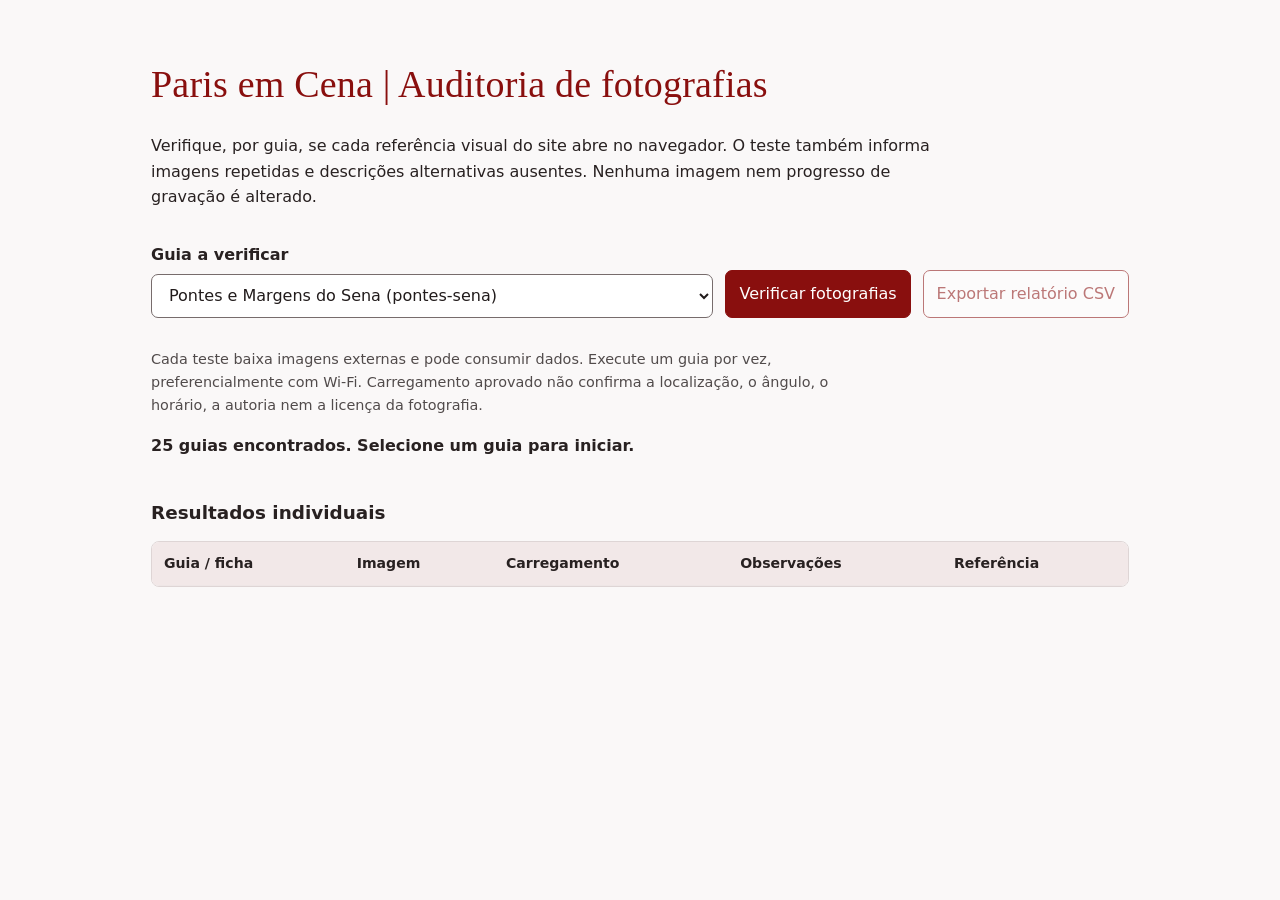
==== auditoria-fotografias.html @ afcc7165 "Adiciona auditoria de fotos por guia com teste de carregamento e exportação CSV" ====
<!doctype html>
<html lang="pt-BR">
<head>
<meta charset="utf-8">
<meta name="viewport" content="width=device-width,initial-scale=1">
<title>Paris em Cena | Auditoria de fotografias</title>
<style>
:root{font-family:system-ui,-apple-system,BlinkMacSystemFont,"Segoe UI",sans-serif;color:#282121;background:#faf8f8}
*{box-sizing:border-box}
body{margin:0;font-size:16px;line-height:1.6}
main{max-width:1050px;margin:0 auto;padding:clamp(16px,4vw,36px)}
h1{font:normal clamp(26px,4vw,38px)/1.22 Georgia,serif;color:#890f0e;letter-spacing:.005em}
h2{font-size:1.15rem;line-height:1.35}
p{max-width:80ch}
.controls{display:flex;align-items:end;flex-wrap:wrap;gap:12px;padding:16px 0}
label{font-weight:650}
.field{display:grid;gap:6px;min-width:min(100%,320px);flex:1}
select,button{font:inherit;min-height:44px;padding:10px 13px;border-radius:7px}
select{max-width:100%;background:#fff;color:#211b1b;border:1px solid #776c6c}
button{background:#890f0e;color:#fff;border:1px solid #890f0e;cursor:pointer}
button[disabled]{opacity:.55;cursor:wait}
button.secondary{background:#fff;color:#890f0e}
.note{font-size:.9rem;color:#514b4b}
#status{min-height:2.3rem;font-weight:600}
.summary{display:grid;grid-template-columns:repeat(auto-fit,minmax(140px,1fr));gap:10px;margin:14px 0}
.metric{background:#fff;border:1px solid #e2d7d7;border-radius:8px;padding:10px 14px}
.metric strong{display:block;font-size:1.35rem}
.table-wrap{overflow:auto;background:#fff;border:1px solid #ded5d5;border-radius:8px}
table{border-collapse:collapse;width:100%;min-width:720px;font-size:.88rem}
th,td{text-align:left;vertical-align:top;padding:10px 12px;border-bottom:1px solid #eee6e6;overflow-wrap:anywhere}
th{background:#f2e8e8}
tbody tr:last-child td{border-bottom:0}
.ok{color:#1e6530;font-weight:700}.fail{color:#a51b29;font-weight:700}.warn{color:#835002;font-weight:700}
a{color:#780c0c;text-underline-offset:3px}
a:focus-visible,button:focus-visible,select:focus-visible{outline:3px solid #226bbc;outline-offset:3px}
iframe{position:absolute;left:-10000px;top:0;width:390px;height:700px;border:0}
@media(max-width:600px){table{font-size:.82rem}.controls button{flex:1}}
</style>
</head>
<body>
<main>
<h1>Paris em Cena | Auditoria de fotografias</h1>
<p>Verifique, por guia, se cada referência visual do site abre no navegador. O teste também informa imagens repetidas e descrições alternativas ausentes. Nenhuma imagem nem progresso de gravação é alterado.</p>
<div class="controls">
<div class="field"><label for="guide">Guia a verificar</label><select id="guide" disabled><option>Carregando guias...</option></select></div>
<button id="run" type="button" disabled>Verificar fotografias</button>
<button id="csv" type="button" class="secondary" disabled>Exportar relatório CSV</button>
</div>
<p class="note">Cada teste baixa imagens externas e pode consumir dados. Execute um guia por vez, preferencialmente com Wi-Fi. Carregamento aprovado não confirma a localização, o ângulo, o horário, a autoria nem a licença da fotografia.</p>
<p id="status" role="status" aria-live="polite">Preparando inventário...</p>
<div class="summary" id="summary" aria-label="Resumo da verificação"></div>
<h2>Resultados individuais</h2>
<div class="table-wrap">
<table><thead><tr><th>Guia / ficha</th><th>Imagem</th><th>Carregamento</th><th>Observações</th><th>Referência</th></tr></thead><tbody id="rows"></tbody></table>
</div>
<iframe id="source" src="./index.html#pontes-sena" title="Site usado para verificar as fotografias" loading="eager"></iframe>
</main>
<script>
(function(){
'use strict';
const frame=document.getElementById('source'),guide=document.getElementById('guide'),run=document.getElementById('run'),csv=document.getElementById('csv'),status=document.getElementById('status'),rows=document.getElementById('rows'),summary=document.getElementById('summary');
let reports=[],catalog=[];
function getGuides(){
 const d=frame.contentDocument;
 if(!d||!d.querySelector('.take-card'))throw new Error('O site principal não foi carregado corretamente.');
 return Array.from(d.querySelectorAll('.guide-panel[id]')).filter(g=>g.querySelector('article.take-card')).map(g=>({id:g.id,title:(g.querySelector('h1,h2,h3')?.textContent||g.id).trim()}));
}
function collect(id){
 const d=frame.contentDocument,g=d.getElementById(id);
 if(!g)throw new Error('Guia não encontrado.');
 const pictures=Array.from(g.querySelectorAll('article.take-card figure.photo-card .thumb img'));
 const seen=new Map();
 return pictures.map((img,index)=>{
  const src=img.currentSrc||img.getAttribute('src')||img.getAttribute('data-src')||'';
  const url=src?new URL(src,d.baseURI).href:'';
  const fig=img.closest('figure'),take=img.closest('article.take-card');
  const source=fig?.querySelector('a[href*="commons.wikimedia.org"]')?.href||take?.querySelector('a[href*="commons.wikimedia.org"]')?.href||'';
  const duplicate=url&&seen.has(url);
  if(url&&!duplicate)seen.set(url,index);
  return {guide:id,take:take?.id||'ficha sem ID',number:index+1,url,alt:img.getAttribute('alt')||'',source,duplicate,loaded:false,error:''};
 });
}
function checkImage(item){
 return new Promise(resolve=>{
  if(!item.url){item.error='URL ausente';return resolve(item)}
  let done=false;const pic=new Image();const timer=setTimeout(()=>finish('Tempo limite (15 s)'),15000);
  function finish(error){
   if(done)return;done=true;clearTimeout(timer);pic.onload=null;pic.onerror=null;
   item.loaded=!error&&pic.naturalWidth>0;
   item.error=error||(!pic.naturalWidth?'Sem dimensões':'');
   resolve(item);
  }
  pic.onload=()=>finish('');pic.onerror=()=>finish('Imagem não carregou');
  pic.referrerPolicy='no-referrer';
  pic.src=item.url;
 });
}
function cell(tr,label,className){
 const td=document.createElement('td');td.textContent=label||'';
 if(className)td.className=className;tr.appendChild(td);return td;
}
function display(items,ready){
 rows.replaceChildren();
 for(const item of items){
  const tr=document.createElement('tr');
  cell(tr,item.guide+' / '+item.take);
  cell(tr,'Foto '+item.number);
  cell(tr,ready?(item.loaded?'OK':item.error||'Falhou'):'Pendente',ready?(item.loaded?'ok':'fail'):'');
  const notes=[];
  if(item.duplicate)notes.push('URL repetida');
  if(!item.alt.trim())notes.push('Texto alternativo vazio');
  cell(tr,notes.join('; ')||'Sem alerta automático',notes.length?'warn':'');
  const td=cell(tr,'');
  if(item.source){const a=document.createElement('a');a.href=item.source;a.target='_blank';a.rel='noopener noreferrer';a.textContent='Abrir ficha';td.appendChild(a)}
  else if(item.url){const a=document.createElement('a');a.href=item.url;a.target='_blank';a.rel='noopener noreferrer';a.textContent='Abrir imagem';td.appendChild(a)}
  rows.appendChild(tr);
 }
}
function showSummary(items){
 const stats=[['Fotografias',items.length],['Carregaram',items.filter(x=>x.loaded).length],['Falhas',items.filter(x=>!x.loaded).length],['URLs repetidas',items.filter(x=>x.duplicate).length],['Sem texto alt',items.filter(x=>!x.alt.trim()).length]];
 summary.replaceChildren();
 for(const [label,value] of stats){const item=document.createElement('div');item.className='metric';const strong=document.createElement('strong');strong.textContent=value;const span=document.createElement('span');span.textContent=label;item.append(strong,span);summary.appendChild(item)}
}
function quoteCsv(value){return '"'+String(value??'').replace(/"/g,'""')+'"'}
async function begin(){
 run.disabled=true;guide.disabled=true;csv.disabled=true;rows.replaceChildren();summary.replaceChildren();
 const id=guide.value;reports=collect(id);
 if(!reports.length){status.textContent='Nenhuma imagem de galeria encontrada neste guia.';run.disabled=false;guide.disabled=false;return}
 let cursor=0,completed=0;
 status.textContent='Verificando '+reports.length+' fotografias do guia '+id+'...';
 const workers=Array.from({length:Math.min(5,reports.length)},async()=>{
  while(cursor<reports.length){
   const index=cursor++;await checkImage(reports[index]);completed++;
   status.textContent='Verificadas '+completed+' de '+reports.length+' fotografias...';
  }
 });
 await Promise.all(workers);
 display(reports,true);showSummary(reports);
 status.textContent='Concluído: '+reports.filter(x=>x.loaded).length+' de '+reports.length+' imagens carregaram. Revise os avisos e inspecione as fotos visualmente.';
 run.disabled=false;guide.disabled=false;csv.disabled=false;
}
frame.addEventListener('load',()=>{
 try{
  catalog=getGuides();guide.replaceChildren();
  for(const item of catalog){const o=document.createElement('option');o.value=item.id;o.textContent=item.title+' ('+item.id+')';guide.appendChild(o)}
  if(catalog.some(g=>g.id==='pontes-sena'))guide.value='pontes-sena';
  guide.disabled=false;run.disabled=false;status.textContent=catalog.length+' guias encontrados. Selecione um guia para iniciar.';
 }catch(error){status.textContent='Erro de inventário: '+error.message}
},{once:true});
run.addEventListener('click',()=>{begin().catch(error=>{status.textContent='Falha no teste: '+error.message;run.disabled=false;guide.disabled=false})});
csv.addEventListener('click',()=>{
 if(!reports.length)return;
 const columns=['guia','ficha','numero','carregou','erro','url_repetida','alt_vazio','url_imagem','url_ficha_original'];
 const data=reports.map(x=>[x.guide,x.take,x.number,x.loaded?'sim':'nao',x.error,x.duplicate?'sim':'nao',x.alt.trim()?'nao':'sim',x.url,x.source]);
 const content='\ufeff'+[columns,...data].map(line=>line.map(quoteCsv).join(';')).join('\r\n');
 const blob=new Blob([content],{type:'text/csv;charset=utf-8'}),href=URL.createObjectURL(blob),a=document.createElement('a');
 a.href=href;a.download='auditoria_fotos_'+guide.value+'.csv';a.click();setTimeout(()=>URL.revokeObjectURL(href),3000);
});
})();
</script>
</body>
</html>
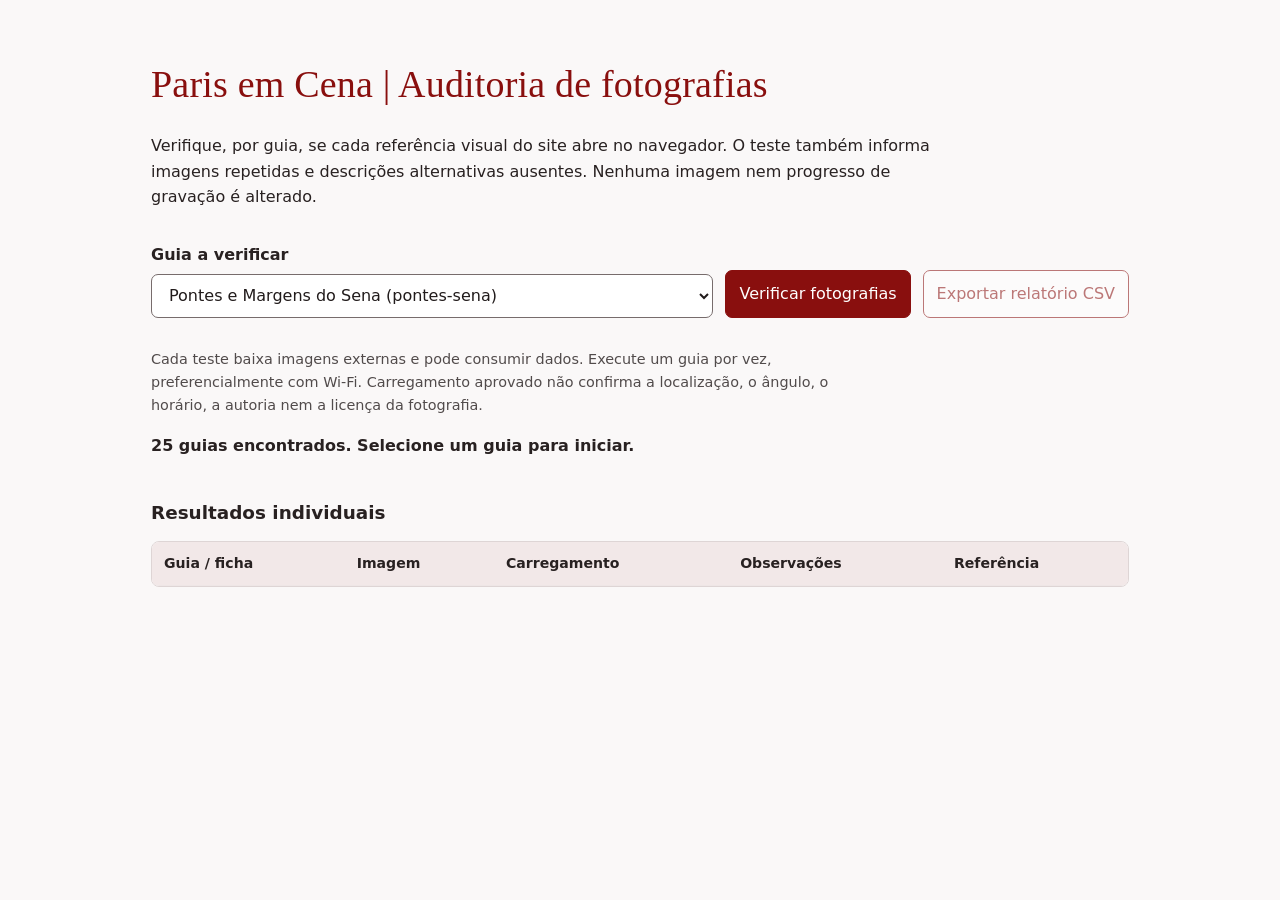
==== commit a468ebb7: "Auditoria completa, correcoes tecnicas/cartograficas e expansao para 1052 fotos verificadas" ====
--- a/auditoria-fotografias.html
+++ b/auditoria-fotografias.html
@@ -68,7 +68,7 @@
 function collect(id){
  const d=frame.contentDocument,g=d.getElementById(id);
  if(!g)throw new Error('Guia não encontrado.');
- const pictures=Array.from(g.querySelectorAll('article.take-card figure.photo-card .thumb img'));
+ const pictures=Array.from(g.querySelectorAll('article.take-card figure.photo-card .thumb img, article.take-card figure.photo-card .photo-frame img, article.take-card figure.visual > img, article.take-card .photo > img, article.take-card .visual .pic > img'));
  const seen=new Map();
  return pictures.map((img,index)=>{
   const src=img.currentSrc||img.getAttribute('src')||img.getAttribute('data-src')||'';
